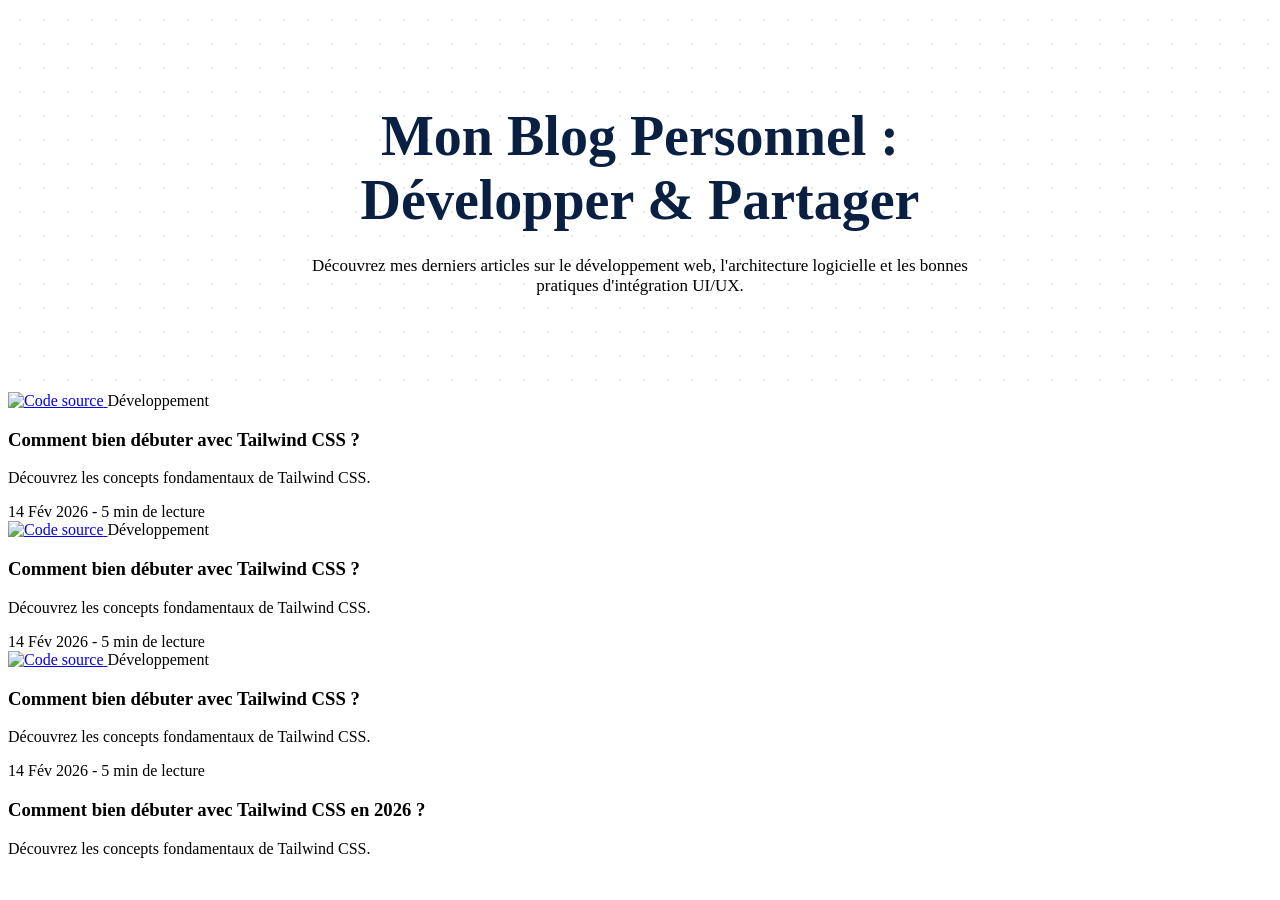
==== S3 — Page d’accueil statique/CSS/T25_synthese_cates_articles/index.html @ 4ff4537a "V1" ====
<!DOCTYPE html>
<html lang="fr">
<head>
    <meta charset="UTF-8">
    <title>Mon Blog</title>                                       
    <link rel="stylesheet" href="code.css">
</head>
<body>
    <section class="banniere-accueil">
        <h1>Mon Blog Personnel :<br><span>Développer &amp; Partager</span></h1>
        
        <p>Découvrez mes derniers articles sur le développement web, l'architecture logicielle et les bonnes pratiques d'intégration UI/UX.</p>
    </section>
    
    <section class="section-articles">
        <div class="conteneur-articles">
            
            <div class="carte-article">
                <div class="carte-article">
        
                    <a href="#" class="carte-image">
                        <img src="..\..\..\..\..\downloads\author.jpg" alt="Code source">
                    </a>

                    <span class="etiquette-categorie bleu">Développement</span>
                    
                    <div class="carte-contenu">
                        <h3>Comment bien débuter avec Tailwind CSS ?</h3>
                        <p>Découvrez les concepts fondamentaux de Tailwind CSS.</p>
                    </div>

                    <div class="carte-meta">
                        <span>14 Fév 2026</span>
                        <span>- 5 min de lecture</span>
                    </div>
                    
                </div>
                <div class="carte-article">
        
                    <a href="#" class="carte-image">
                        <img src="..\..\..\..\..\downloads\author.jpg" alt="Code source">
                    </a>

                    <span class="etiquette-categorie bleu">Développement</span>
                    
                    <div class="carte-contenu">
                        <h3>Comment bien débuter avec Tailwind CSS ?</h3>
                        <p>Découvrez les concepts fondamentaux de Tailwind CSS.</p>
                    </div>

                    <div class="carte-meta">
                        <span>14 Fév 2026</span>
                        <span>- 5 min de lecture</span>
                    </div>
                    
                </div>
                <div class="carte-article">
        
                    <a href="#" class="carte-image">
                        <img src="..\..\..\..\..\downloads\author.jpg" alt="Code source">
                    </a>

                    <span class="etiquette-categorie bleu">Développement</span>
                    
                    <div class="carte-contenu">
                        <h3>Comment bien débuter avec Tailwind CSS ?</h3>
                        <p>Découvrez les concepts fondamentaux de Tailwind CSS.</p>
                    </div>

                    <div class="carte-meta">
                        <span>14 Fév 2026</span>
                        <span>- 5 min de lecture</span>
                    </div>
                    
                </div>
                <div class="carte-contenu">
                    <h3>Comment bien débuter avec Tailwind CSS en 2026 ?</h3>
                    <p>Découvrez les concepts fondamentaux de Tailwind CSS.</p>
                </div>
            </div>

        </div>
    </section>

</body>
</html>
---- S3 — Page d’accueil statique/CSS/T25_synthese_cates_articles/code.css ----
.banniere-accueil {
    padding:96px 24px;
    text-align:center;
    background:#ffffff;
    background-image:radial-gradient(#e5e7eb 1px,transparent 1px); 
    background-size:24px 24px;
}

.banniere-accueil h1{
    margin:0 auto;
    max-width:850px;
    font-size:56px;
    color:#0a2042;
}
.banniere-accueil p{
    max-width:680px;
    margin: 24px auto 0;
    font-size:17px;
    
}
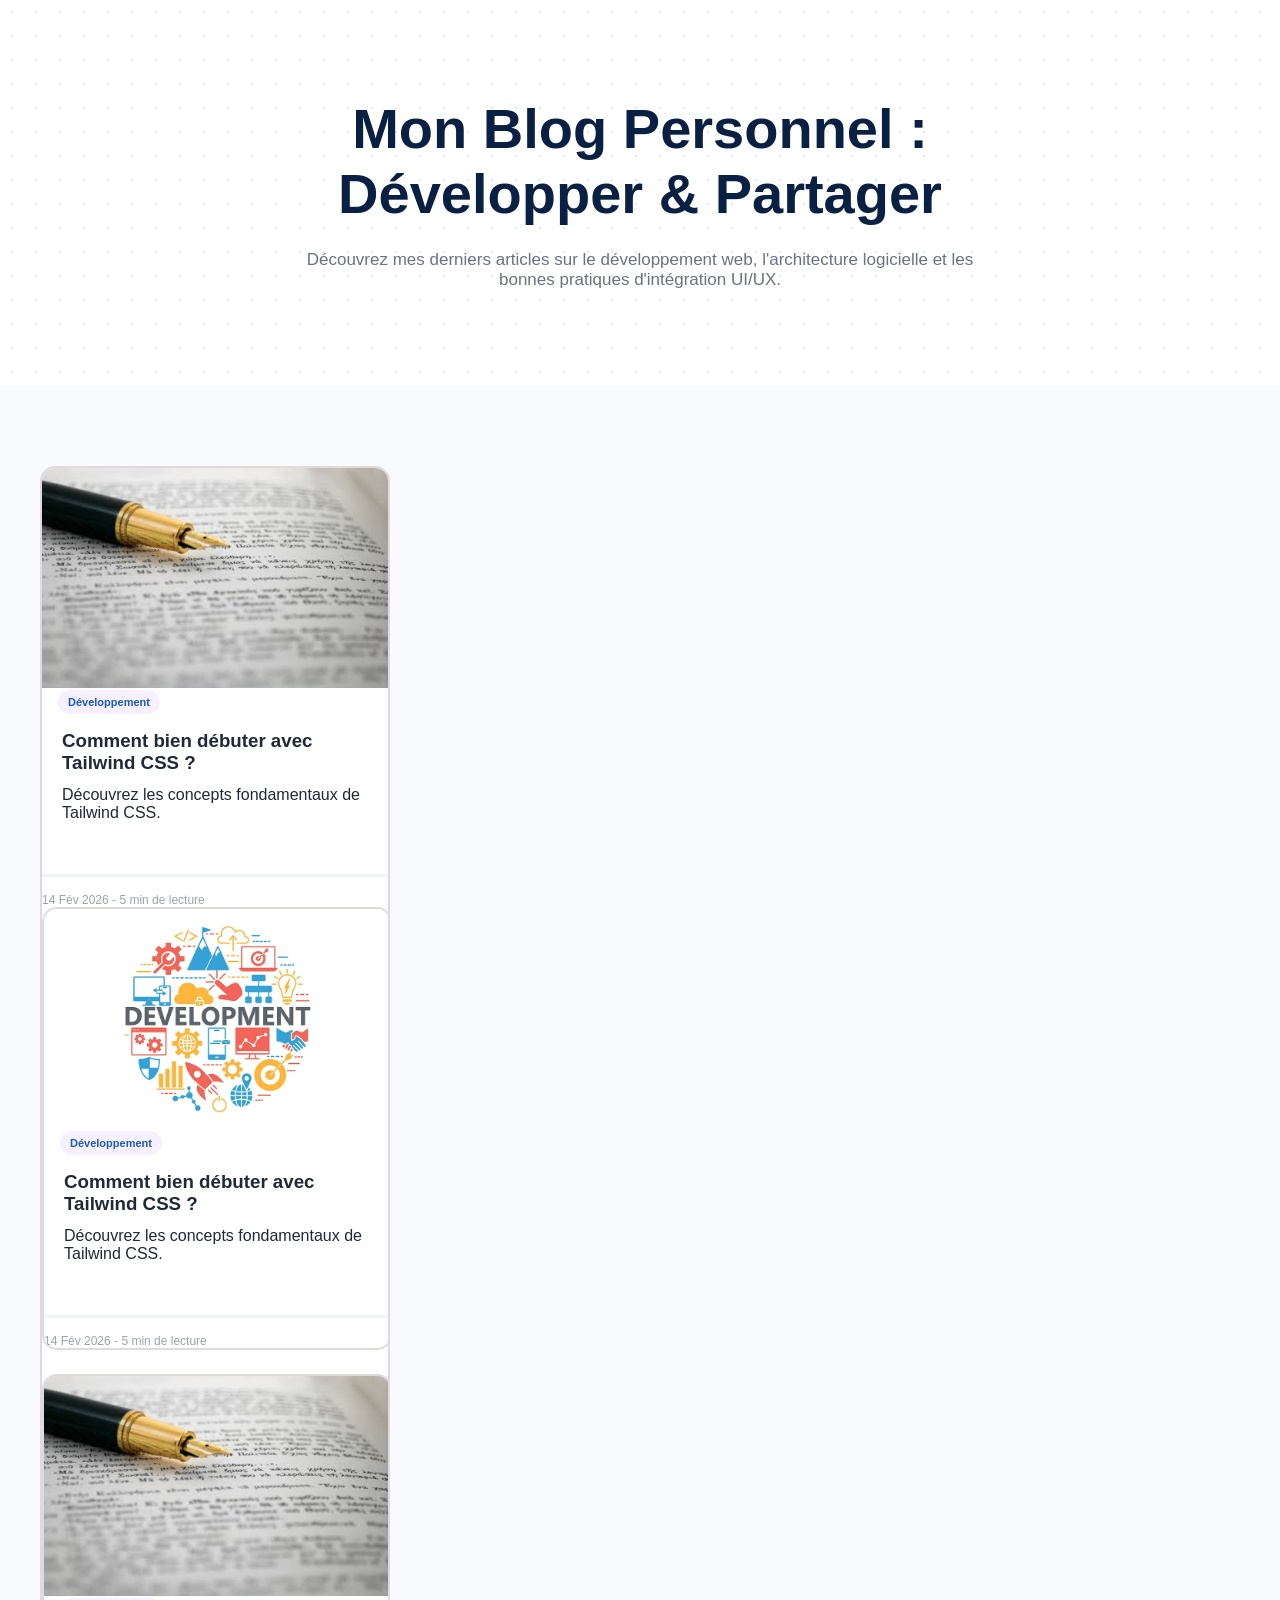
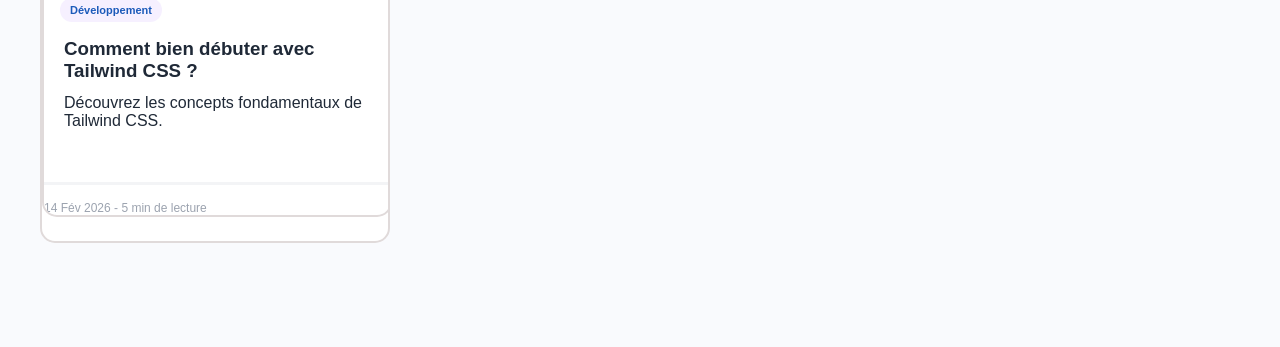
==== commit 7011cbe8: "V1" ====
--- a/S3 — Page d’accueil statique/CSS/T25_synthese_cates_articles/index.html
+++ b/S3 — Page d’accueil statique/CSS/T25_synthese_cates_articles/index.html
@@ -4,6 +4,8 @@
     <meta charset="UTF-8">
     <title>Mon Blog</title>                                       
     <link rel="stylesheet" href="code.css">
+    <link rel="stylesheet" href="components.css">
+    <link rel="stylesheet" href="global.css">
 </head>
 <body>
     <section class="banniere-accueil">
@@ -16,13 +18,49 @@
         <div class="conteneur-articles">
             
             <div class="carte-article">
+                
+                    <a href="#" class="carte-image">
+                        <img src="author.jpg" alt="Code source">
+                    </a>
+
+                    <span class="etiquette-categorie">Développement</span>
+                    
+                    <div class="carte-contenu">
+                        <h3>Comment bien débuter avec Tailwind CSS ?</h3>
+                        <p>Découvrez les concepts fondamentaux de Tailwind CSS.</p>
+                    </div>
+
+                    <div class="carte-meta">
+                        <span>14 Fév 2026</span>
+                        <span>- 5 min de lecture</span>
+                    </div>
+                    
+                
+                <div class="carte-article">
+                    <a href="#" class="carte-image">
+                        <img src="imageT212.webp" alt="Code source">
+                    </a>
+
+                    <span class="etiquette-categorie">Développement</span>
+                    
+                    <div class="carte-contenu">
+                        <h3>Comment bien débuter avec Tailwind CSS ?</h3>
+                        <p>Découvrez les concepts fondamentaux de Tailwind CSS.</p>
+                    </div>
+
+                    <div class="carte-meta">
+                        <span>14 Fév 2026</span>
+                        <span>- 5 min de lecture</span>
+                    </div>
+                </div>
+                
                 <div class="carte-article">
         
                     <a href="#" class="carte-image">
-                        <img src="..\..\..\..\..\downloads\author.jpg" alt="Code source">
+                        <img src="author.jpg" alt="Code source">
                     </a>
 
-                    <span class="etiquette-categorie bleu">Développement</span>
+                    <span class="etiquette-categorie">Développement</span>
                     
                     <div class="carte-contenu">
                         <h3>Comment bien débuter avec Tailwind CSS ?</h3>
@@ -35,48 +73,6 @@
                     </div>
                     
                 </div>
-                <div class="carte-article">
-        
-                    <a href="#" class="carte-image">
-                        <img src="..\..\..\..\..\downloads\author.jpg" alt="Code source">
-                    </a>
-
-                    <span class="etiquette-categorie bleu">Développement</span>
-                    
-                    <div class="carte-contenu">
-                        <h3>Comment bien débuter avec Tailwind CSS ?</h3>
-                        <p>Découvrez les concepts fondamentaux de Tailwind CSS.</p>
-                    </div>
-
-                    <div class="carte-meta">
-                        <span>14 Fév 2026</span>
-                        <span>- 5 min de lecture</span>
-                    </div>
-                    
-                </div>
-                <div class="carte-article">
-        
-                    <a href="#" class="carte-image">
-                        <img src="..\..\..\..\..\downloads\author.jpg" alt="Code source">
-                    </a>
-
-                    <span class="etiquette-categorie bleu">Développement</span>
-                    
-                    <div class="carte-contenu">
-                        <h3>Comment bien débuter avec Tailwind CSS ?</h3>
-                        <p>Découvrez les concepts fondamentaux de Tailwind CSS.</p>
-                    </div>
-
-                    <div class="carte-meta">
-                        <span>14 Fév 2026</span>
-                        <span>- 5 min de lecture</span>
-                    </div>
-                    
-                </div>
-                <div class="carte-contenu">
-                    <h3>Comment bien débuter avec Tailwind CSS en 2026 ?</h3>
-                    <p>Découvrez les concepts fondamentaux de Tailwind CSS.</p>
-                </div>
             </div>
 
         </div>
--- a/S3 — Page d’accueil statique/CSS/T25_synthese_cates_articles/code.css
+++ b/S3 — Page d’accueil statique/CSS/T25_synthese_cates_articles/code.css
@@ -16,5 +16,30 @@
     max-width:680px;
     margin: 24px auto 0;
     font-size:17px;
-    
+    color:#6b7280;
+}
+
+/*T24*/
+.etiquette-categorie {
+
+    margin:16px 16px 0;
+    padding:6px 19;
+    margin:16px 16px 0;
+    padding:6px 10px;
+    font-size:11px;
+    font-weight:700;
+    border-radius:99px;
+    background:#f6f0ff;
+    color:#1c5bba;
+}
+.carte-meta {
+    border-top:3px solid #f3f4f6;
+    padding-top:16px;
+    font-size:12px;
+    color:#9ca3af;
+    margin-top:20px;
+}
+.conteneur-articles {
+    max-width:1200px;
+    margin:0 auto;
 }
--- a/S3 — Page d’accueil statique/CSS/T25_synthese_cates_articles/components.css
+++ b/S3 — Page d’accueil statique/CSS/T25_synthese_cates_articles/components.css
@@ -0,0 +1,26 @@
+.carte-article {
+    width:350px;
+    border:2px solid rgb(224, 218, 218);
+    background:#ffffff;
+    border-radius:15px;
+    overflow:hidden;
+    margin-bottom:24px;
+}
+.carte-image {
+    display:block;
+}
+.carte-image img {
+    height:220px;
+    width:100%;
+    object-fit:cover;
+}
+.carte-contenu {
+    padding: 20px;
+}
+.carte-contenu h3 {
+    margin: 0; /* Enlève la marge par défaut du titre */
+}
+
+.carte-contenu p {
+    margin: 12px 0; /* 12px en haut et en bas, 0 à gauche et à droite */
+}
--- a/S3 — Page d’accueil statique/CSS/T25_synthese_cates_articles/global.css
+++ b/S3 — Page d’accueil statique/CSS/T25_synthese_cates_articles/global.css
@@ -0,0 +1,13 @@
+
+* {
+    box-sizing: border-box;
+}
+body {
+    margin:0;
+    background:#f9fafd;
+    font-family:Arial, Helvetica, sans-serif;
+    color:#1f2937;
+}
+.section-articles {
+    padding:80px 24px;
+}
